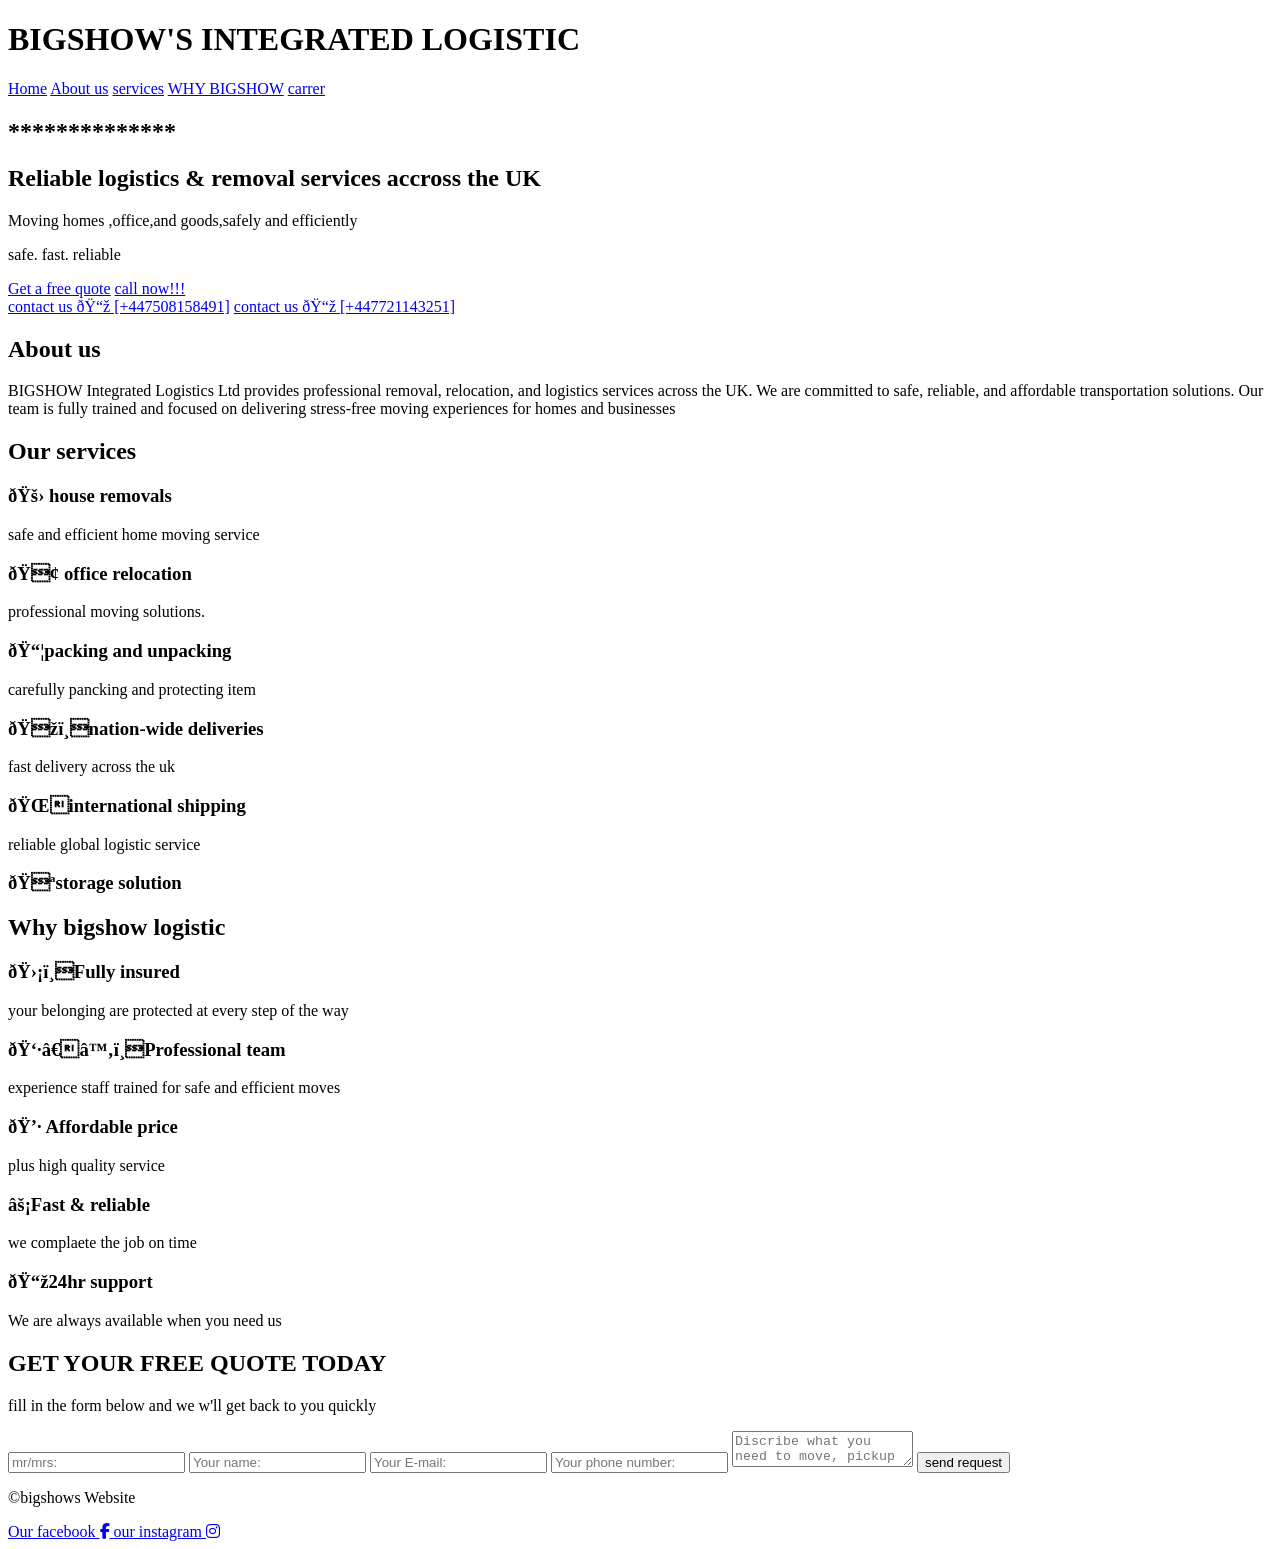
==== index.html @ 7c565eca "Add files via upload" ====
<!DOCTYPE html> 
<html lang = "em">
    <head>
    <link rel="stylesheet" href="../static/style/style.css">
    <link rel="stylesheet" href="https://cdnjs.cloudflare.com/ajax/libs/font-awesome/6.5.2/css/all.min.css">

        <meta charset ="UEF-8">
        <meta name="viewport" content="width = device-width, initial-scale=1.0">
        <meta name ="discription" content="reliable logistics & removal seriveces across the uk,fast ,safe and affordable">
        <title>BIGSHOW'S INTEGRATED LOGISTIC</title>
    </head>
    <body>
    <header class="navbar">
        <h1 class ="logo">BIGSHOW'S INTEGRATED LOGISTIC</h1>
        <nav class="nav-menue">
                <a href="#Home">Home</a>
                <a href="#aboutus">About us</a>
                <a href="#services"> services</a>
                <a href="#why">WHY BIGSHOW</a>
                <a href="career.html">carrer</a>
        </nav>
    </header>
    <section id="Home" class="hero">
        <div class="about-container">
            <h2>**************</h2>
            <h2> Reliable logistics & removal services accross the UK</h2>
            <p class = "su" > Moving  homes ,office,and goods,safely and efficiently </p>
            <p>safe. fast. reliable</p>
            <a href="#contact" class="btn">Get a free quote</a>
            <a href="tel:+447508158491" class="btn">call now!!!</a>
        </div>
    </section>
        <nav > 
            <a href="#contact">contact us 📞 [+447508158491]</a>
            <a href="#contacts">contact us 📞 [+447721143251]</a>
            
        </nav>

    
    <section id="aboutus" class="about">
        <h2>About us</h2>
        <p> BIGSHOW Integrated Logistics Ltd provides professional removal,
            relocation, and logistics services across the UK. We are committed
            to safe, reliable, and affordable transportation solutions.
        Our team is fully trained and focused on delivering stress-free
            moving experiences for homes and businesses</p>
    </section>
    <section id="services" class="services">
        <h2 class="it"> Our services </h2>
        <div class="services-grid">
            <div class="card">
                <h3>🚛 house removals</h3>
                <p>safe and efficient home moving service</p> 
            </div>
            <div class="card">
                <h3>🏢 office relocation</h3>
                <p>professional moving solutions.</p>
            </div>
            <div class="card">
                <h3>📦packing and unpacking</h3>
                <p>carefully pancking and protecting item </p>
            </div>
            <div class="card">
                <h3>🏞️nation-wide deliveries </h3>
                <p>fast delivery across the uk</p>
            </div>
            <div class="card">
                <h3>🌍international shipping</h3>
                <p>reliable global logistic service</p>
            </div>
            <div class="card">
                <h3>🏪storage solution</h3>
                <p></p>
            </div>
        </div>
    </section>
    <section id="why" class="why">
        <h2>Why bigshow logistic</h2>
        <div class="why-grid">
            <div class="why-card">
                <h3> 🛡️Fully insured</h3>
                <p>your belonging are protected at every step of the way </p>
            </div>
            <div class="why-card">
                <h3>👷‍♂️Professional team</h3>
                <p>experience staff trained for safe and efficient moves</p>
            </div>
            <div class="why-card">
                <h3>💷 Affordable price</h3>
                <p>plus high quality service</p>
            </div>
            <div class="why-card">
                <h3>⚡Fast & reliable</h3>
                <p> we complaete the job on time</p>
            </div>
            <div class="why-card">
                <h3>📞24hr support</h3>
                <p> We are always available when you need us </p>
            </div>
        </div>

    </section>
    <section id="contact" class="contact">
        <h2>GET YOUR FREE QUOTE TODAY</h2>
        <p>fill in the form below and we w'll get back to you quickly</p>
        <form action="https://formspree.io/f/mpqgwkeq" method="post">
            <input type="text" name="mr/mrs" placeholder="mr/mrs:" required>
            <input type="text" name="name" placeholder="Your name:" required>
            <input type="email"name="email" placeholder="Your E-mail:" required>
            <input type="tel" name="phone"placeholder="Your phone number:" required>
            <textarea name="message" placeholder="Discribe what you need to move, pickup location,destination and moving date:" required></textarea>
            <button type="submit"> send request</button>
        </form>
    </section>
    <footer>
        <p>&copy;bigshows Website</p>
        <div class="social-links">
            <a href="https://www.facebook.com/profile.php?id=61590866248976">Our facebook
                <i class="fab fa-facebook-f"></i>
            </a>
            <a href="https://www.instagram.com/bigshowintegratedlogistic?igsh=NGd2NGptNWk0YmZh"> our instagram
                <i class="fab fa-instagram"></i>
            </a>
        </div>
    </footer>

    </body>
</html>
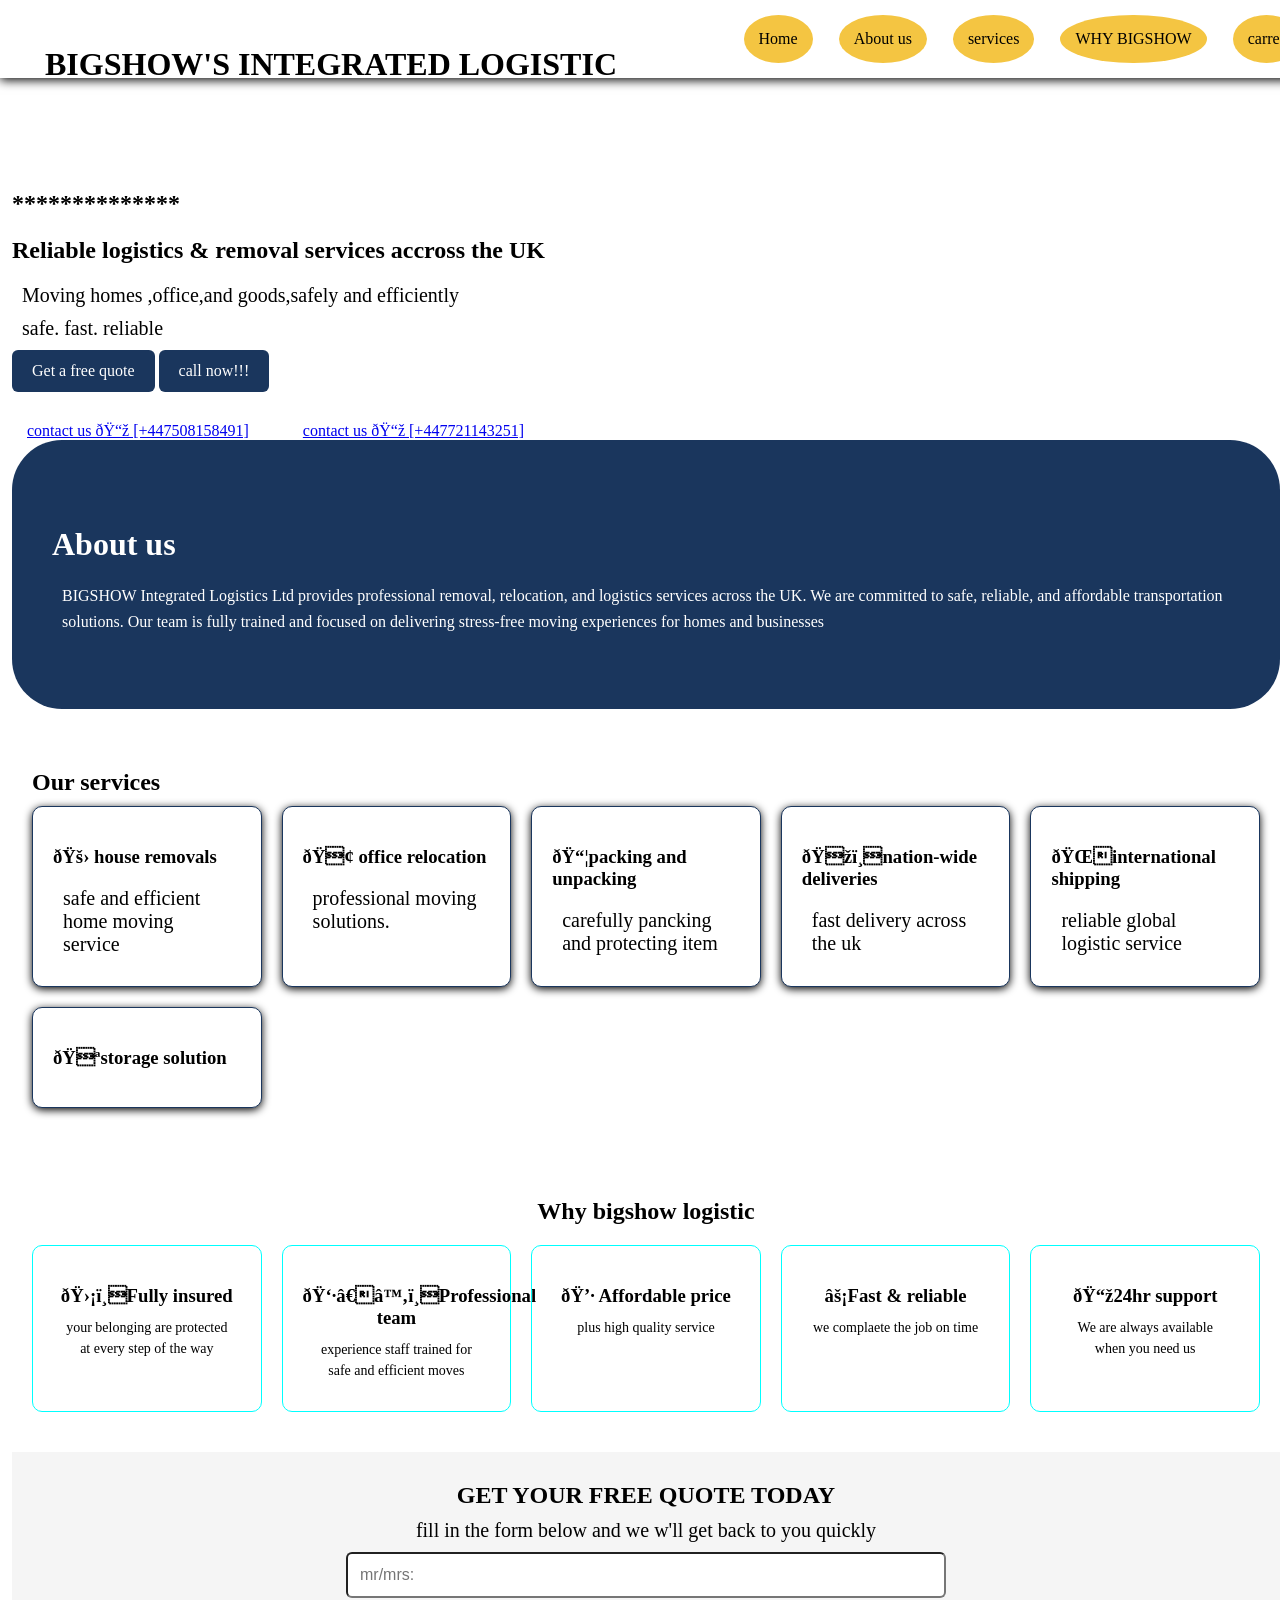
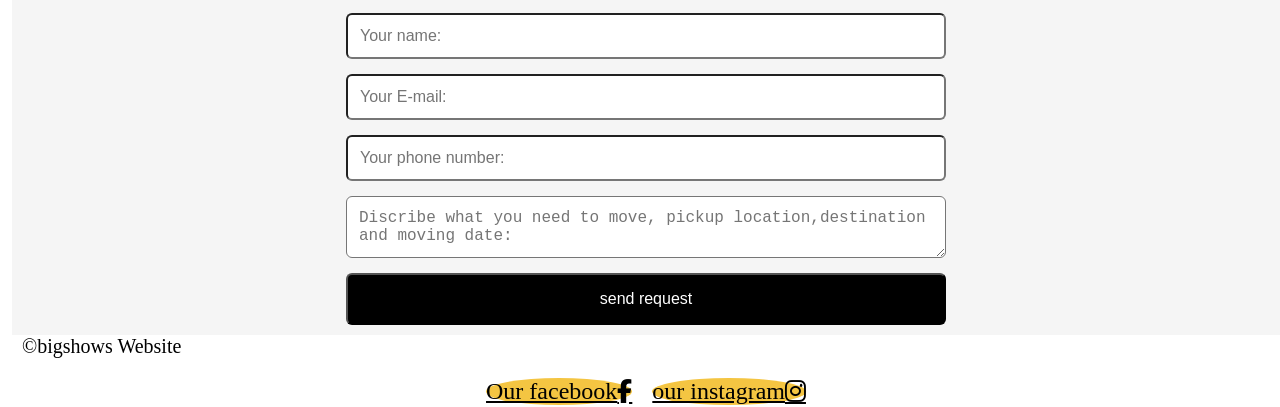
==== commit 1e8aa04a: "Refactor index.html structure and styles i left the extended link connection when it was still in th" ====
--- a/index.html
+++ b/index.html
@@ -1,7 +1,7 @@
 <!DOCTYPE html> 
 <html lang = "em">
     <head>
-    <link rel="stylesheet" href="../static/style/style.css">
+    <link rel="stylesheet" href="style.css">
     <link rel="stylesheet" href="https://cdnjs.cloudflare.com/ajax/libs/font-awesome/6.5.2/css/all.min.css">
 
         <meta charset ="UEF-8">
@@ -125,4 +125,4 @@
     </footer>
 
     </body>
-</html>+</html>
--- a/style.css
+++ b/style.css
@@ -0,0 +1,301 @@
+.logo{
+    color:  black;
+    font-weight: 10px;
+    margin-bottom:-30px;
+    outline: blue 20px;
+    border-radius: 20px;
+    padding: 15px;
+}
+
+.navbar{
+    position:fixed;
+    top: 0;
+    left: 0;
+    width: 100%;
+    background: white;
+    display: flex;
+    justify-content: space-between;
+    padding: 10px 30px;
+    align-items: center;
+    box-shadow: 0 2px 10px;
+    z-index:1000 rgba(0,0,0,0,1) ;
+
+}
+.nav-menue{
+    display: flex;
+    flex-direction: row;
+    gap: 20px;
+}
+.nav-menue a{
+    color: #000;
+    font-weight: 500;
+    background: #f4c542;
+    border-radius: 50%;
+    display:relative;
+    transition: 0.3s ease;
+    position: relative;
+    text-decoration: none;
+    color: white;
+}
+.nav-menue a::after{
+    content: "";
+    position: absolute;
+    left: 0;
+    bottom: -5px;
+    width: 100%;
+    height: 2px;
+    background:red;
+
+    transform: scaleX(0);
+    transform-origin: left;
+    transition: transform 0.3s ease;
+}
+.nav-menue a:hover::after{
+    transform: scaleX(1);
+}
+.nav-menue a:not(:hover)::after{
+    transform-origin: right;
+}
+.nav-menue a ::before{
+    left:50%;
+    transfrom:translateX(-50%)
+}
+.navbar nav{
+    display: flex;
+    flex-direction: row;
+    align-items: center;
+    gap: 6px;
+    flex-wrap: wrap;
+}
+.navbar nav a{
+    display: inline-block;
+    justify-content: space-between;
+    margin:0 10px;
+    color:black;
+    font-weight: 500;
+}
+.su{
+    font-size: 20px;
+}
+p{
+    font-size:20px;
+    margin: 10px;
+    margin-top: 0px;
+}
+body{
+    padding-top: 170px;
+    margin: 0px;
+    background-color:white;
+    border-radius: 20px;
+    margin-left:12px;
+}
+nav a{
+    
+    margin-right:20px;
+    justify-content: center;
+    gap: 20px;
+    text-align: center;
+    padding: 15px;
+
+}
+.other{
+    padding: 12px;
+    margin-bottom: 12px;
+    margin-top: -20px;
+    gap:6px;
+    display:inline-block;
+    margin-right:60px;
+    
+}
+nav a:hover{
+    background:white ;
+    color:red
+    
+}
+.btn{
+    display: inline-block;
+    padding: 12px 20px;
+    border-radius: 6px;
+    background: #1a365d;
+    margin-bottom: 30px;
+    color: white;
+    text-decoration:none;
+    
+}
+.btn:hover{
+    background:red;
+}
+.about{
+    padding: 60px 40px;
+    background:#1a365d;
+    border-radius: 50px;
+    color: #fff;
+    justify-content: center;
+    margin-bottom:40px;
+}
+.about h2{
+    font-size: 32px;
+    margin-bottom: 20px;
+
+}
+.about p{
+    font-size: 16px;
+    line-height: 1.6;
+    margin-bottom: 15px;
+    
+}
+.services{
+    padding: 60px 20px;
+}
+.it{
+    margin-top: -40px;
+}
+.services-grid{
+    display:grid;
+    grid-template-columns:repeat(auto-fit,minmax(200px,1fr));
+    gap:20px;
+    margin-top: -10px;
+}
+.card{
+    padding: 20px;
+    border-radius: 10px;
+    border: 1px solid #1a365d;
+    background:white;
+    box-shadow:0 2px 8px ;
+    transition: 0.3s;
+}
+.card:hover{
+    transform:translateY(-5px)
+}
+.why{
+    padding:80px 20px;
+    text-align: center;
+    margin-top: -70px;
+}
+.why-grid{
+    display: grid;
+    grid-template-columns:repeat(auto-fit,minmax(200px,1fr));
+    gap: 20px;
+
+}
+.why-card{
+    padding: 20px;
+    border-radius: 10px;
+    border: 1px solid aqua;
+    transition: 0.3s;
+    
+}
+.why-card:hover{
+    transform:translateY(5px);
+    box-shadow: o 5px 15px;
+
+}
+.why-card h3{
+    margin-bottom: 10px;
+}
+.why-card p{
+    font-size: 14px;
+    line-height: 1.5;
+}
+.contact{
+    padding: 10px;
+    text-align: center;
+    margin-top: -40px;
+    background:#f5f5f5;
+}
+.contact h2{
+    margin-bottom: 10px ;
+}
+.contact p{
+    margin-bottom: 10px;
+    color:black;
+
+}
+.contact form{
+    max-width: 600px;
+    margin: 0 auto;
+    display: flex;
+    flex-direction: column;
+    gap: 15px;
+}
+.contact input{
+    width:100%;
+    padding: 12px;
+    border-radius: 6px;
+    font-size: 16px;
+    box-sizing: border-box;
+}
+.contact textarea{
+    width:100%;
+    padding: 12px;
+    border-radius: 6px;
+    font-size: 16px;
+    box-sizing: border-box;
+    outline:1px #1a365d;
+    resize:vertical;
+}
+.contact button{
+    padding: 15px;
+    border-radius: 6px;
+    background: #000;
+    color: #fff;
+    font-size: 16px;
+    cursor: pointer;
+
+}
+.contact button:hover{
+    background: #333;
+}
+.social-links{
+    display: flex;
+    gap:20px;
+    margin-top:20px;
+    justify-content: center;
+}
+.social-links a{
+    background: #f4c542;
+    color: #000;
+    border-radius: 50%;
+    display: flex;
+    justify-content: center;
+    align-items: center;
+    font-size: 24px;
+    transition: o.3s ease;
+}
+.social-links a:hover{
+    background: #000;
+    color:#f4c542;
+    transform: translateY(-5px);
+}
+.careers{
+    padding: 60px 20px;
+    background: #0B3C5D;
+    color: white;
+}
+.career-form{
+    max-width: 600px;
+    margin: 0 auto;
+    display: flex;
+    flex-direction: column;
+    gap: 30px;
+}
+.career-form input,
+.career-form select,
+.career-form textarea{
+    padding: 12px;
+    border-radius: 8px;
+    border: none;
+    font-size: 16px;
+}
+.career-form button{
+    padding: 12px;
+    background: #F4C542;
+    border: none;
+    font-weight: bold;
+    cursor: pointer;
+    border-radius: 8px;
+}
+.career-form button:hover{
+    background: white;
+    color: black;
+}
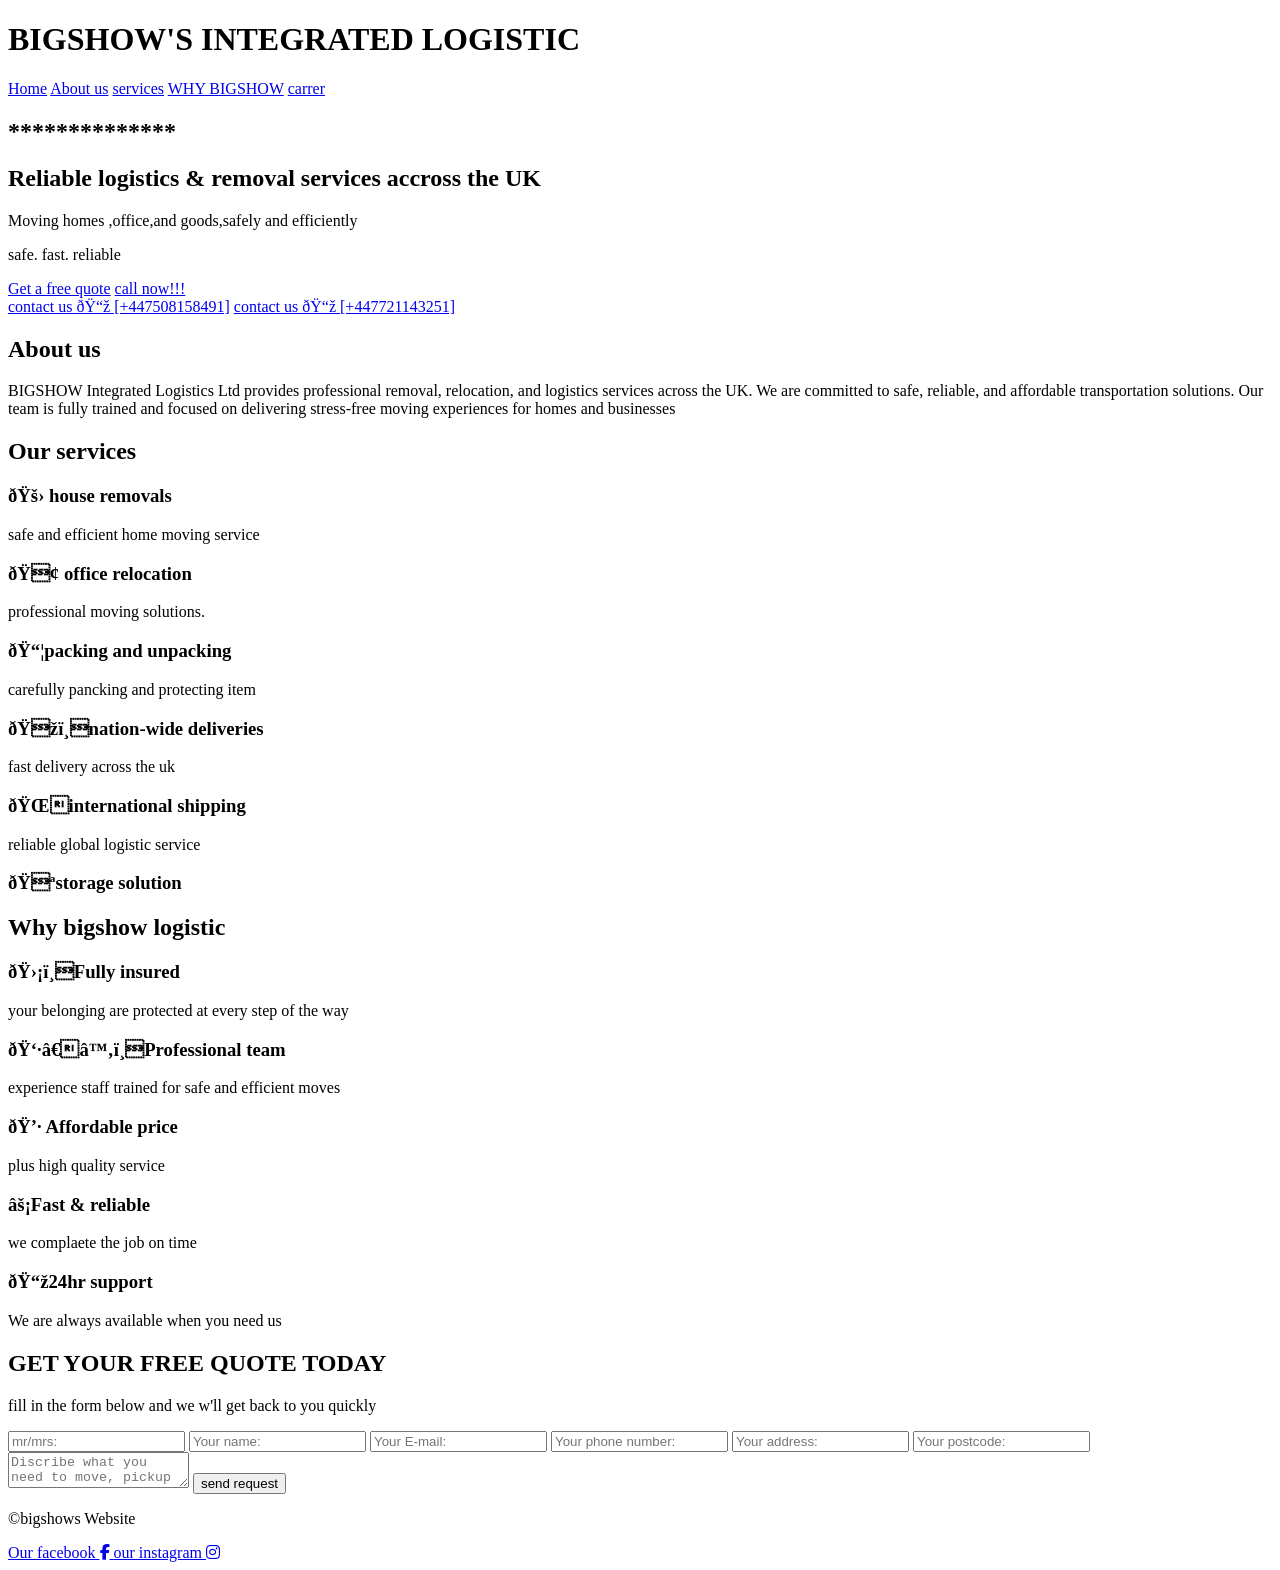
==== commit fd9cd203: "Add files via upload updated the customer input properly in order to narrow where the customer leave" ====
--- a/index.html
+++ b/index.html
@@ -1,7 +1,7 @@
 <!DOCTYPE html> 
 <html lang = "em">
     <head>
-    <link rel="stylesheet" href="style.css">
+    <link rel="stylesheet" href="../static/style/style.css">
     <link rel="stylesheet" href="https://cdnjs.cloudflare.com/ajax/libs/font-awesome/6.5.2/css/all.min.css">
 
         <meta charset ="UEF-8">
@@ -108,6 +108,8 @@
             <input type="text" name="name" placeholder="Your name:" required>
             <input type="email"name="email" placeholder="Your E-mail:" required>
             <input type="tel" name="phone"placeholder="Your phone number:" required>
+            <input type=" text" name="address" placeholder="Your address:" required>
+            <input type="text" name="postcode" placeholder="Your postcode:" required>
             <textarea name="message" placeholder="Discribe what you need to move, pickup location,destination and moving date:" required></textarea>
             <button type="submit"> send request</button>
         </form>
@@ -125,4 +127,4 @@
     </footer>
 
     </body>
-</html>
+</html>
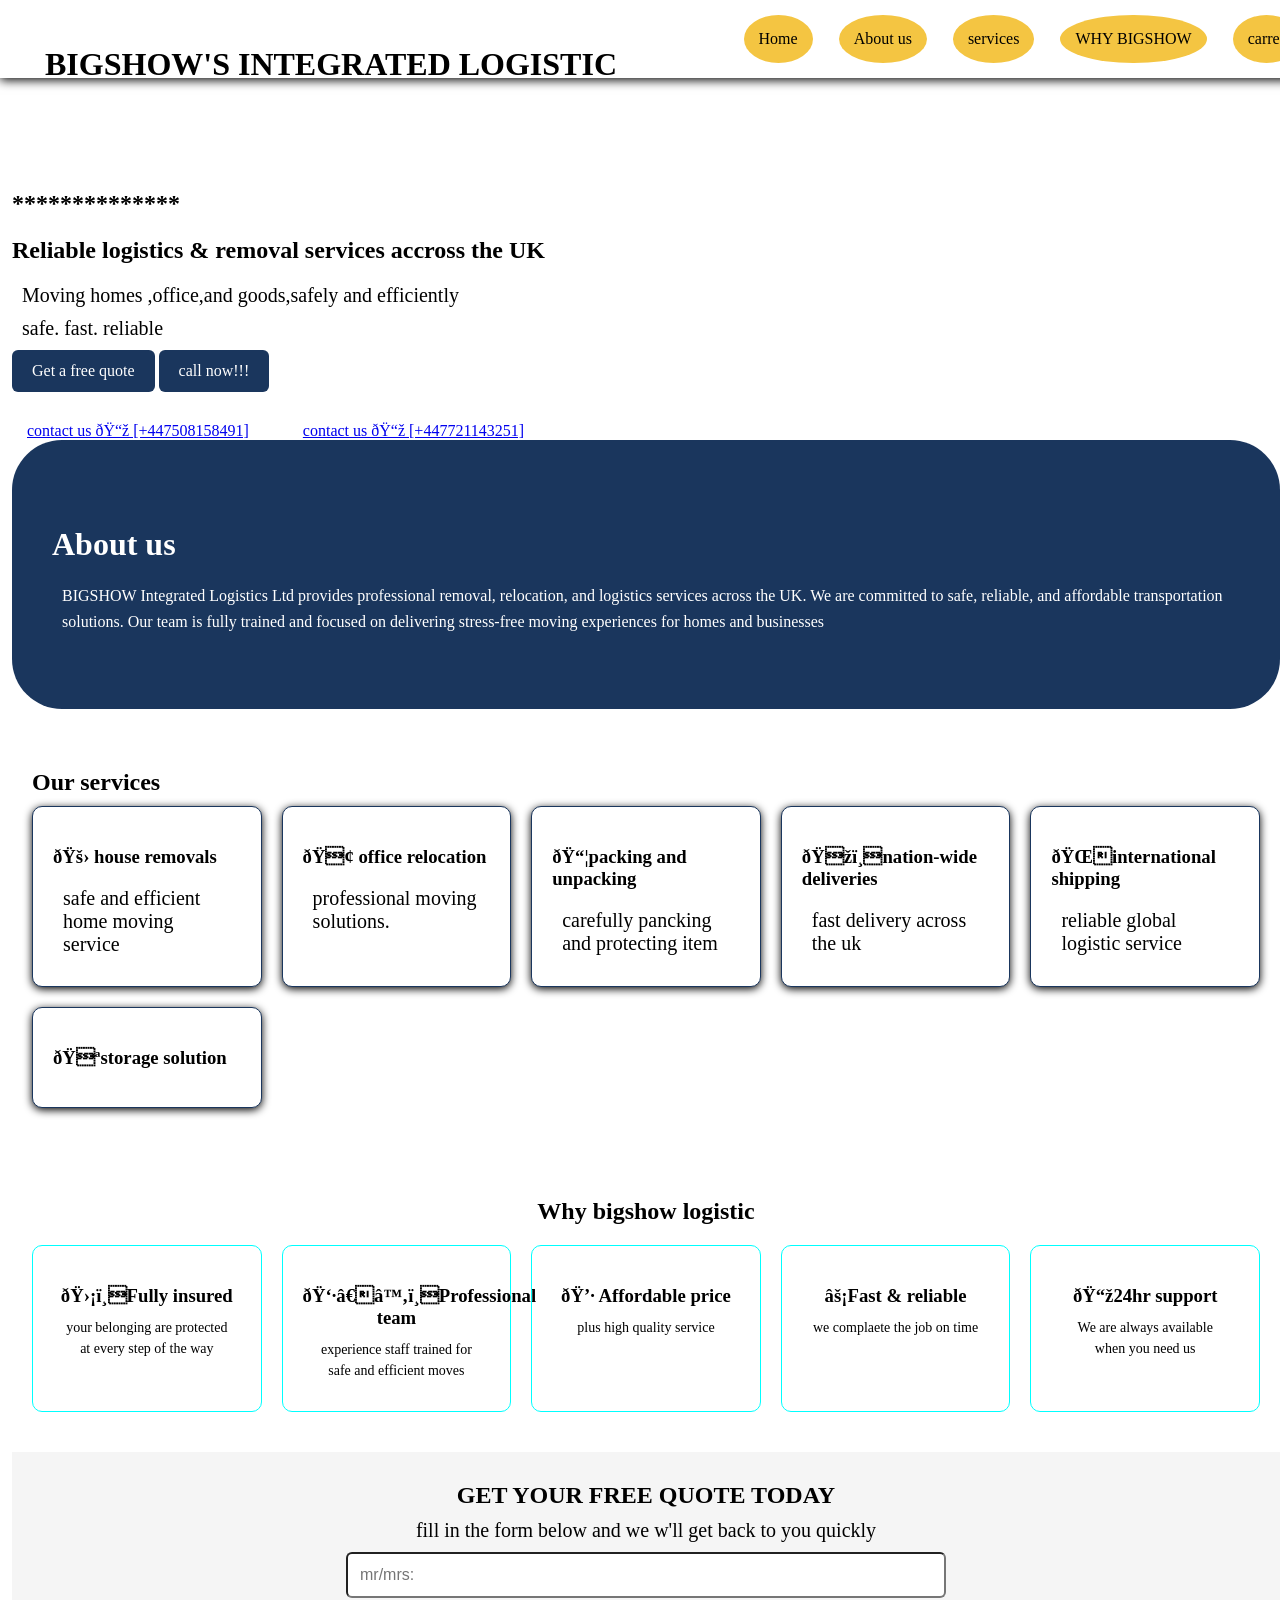
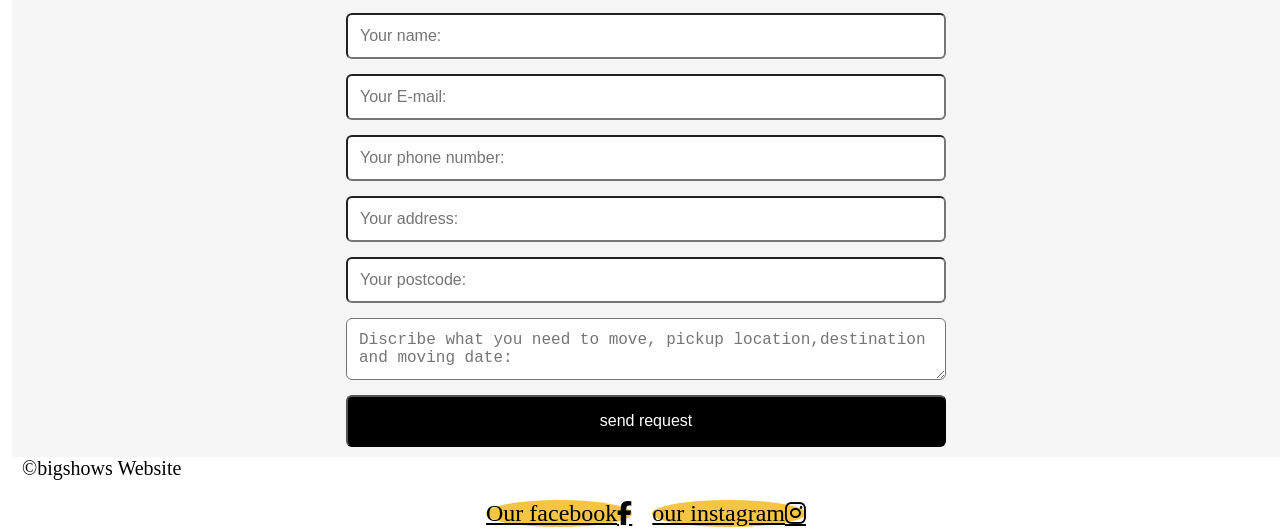
==== commit ac31dc54: "Add files via upload should link style now" ====
--- a/index.html
+++ b/index.html
@@ -1,7 +1,7 @@
 <!DOCTYPE html> 
 <html lang = "em">
     <head>
-    <link rel="stylesheet" href="../static/style/style.css">
+    <link rel="stylesheet" href="./style.css">
     <link rel="stylesheet" href="https://cdnjs.cloudflare.com/ajax/libs/font-awesome/6.5.2/css/all.min.css">
 
         <meta charset ="UEF-8">
--- a/style.css
+++ b/style.css
@@ -0,0 +1,301 @@
+.logo{
+    color:  black;
+    font-weight: 10px;
+    margin-bottom:-30px;
+    outline: blue 20px;
+    border-radius: 20px;
+    padding: 15px;
+}
+
+.navbar{
+    position:fixed;
+    top: 0;
+    left: 0;
+    width: 100%;
+    background: white;
+    display: flex;
+    justify-content: space-between;
+    padding: 10px 30px;
+    align-items: center;
+    box-shadow: 0 2px 10px;
+    z-index:1000 rgba(0,0,0,0,1) ;
+
+}
+.nav-menue{
+    display: flex;
+    flex-direction: row;
+    gap: 20px;
+}
+.nav-menue a{
+    color: #000;
+    font-weight: 500;
+    background: #f4c542;
+    border-radius: 50%;
+    display:relative;
+    transition: 0.3s ease;
+    position: relative;
+    text-decoration: none;
+    color: white;
+}
+.nav-menue a::after{
+    content: "";
+    position: absolute;
+    left: 0;
+    bottom: -5px;
+    width: 100%;
+    height: 2px;
+    background:red;
+
+    transform: scaleX(0);
+    transform-origin: left;
+    transition: transform 0.3s ease;
+}
+.nav-menue a:hover::after{
+    transform: scaleX(1);
+}
+.nav-menue a:not(:hover)::after{
+    transform-origin: right;
+}
+.nav-menue a ::before{
+    left:50%;
+    transfrom:translateX(-50%)
+}
+.navbar nav{
+    display: flex;
+    flex-direction: row;
+    align-items: center;
+    gap: 6px;
+    flex-wrap: wrap;
+}
+.navbar nav a{
+    display: inline-block;
+    justify-content: space-between;
+    margin:0 10px;
+    color:black;
+    font-weight: 500;
+}
+.su{
+    font-size: 20px;
+}
+p{
+    font-size:20px;
+    margin: 10px;
+    margin-top: 0px;
+}
+body{
+    padding-top: 170px;
+    margin: 0px;
+    background-color:white;
+    border-radius: 20px;
+    margin-left:12px;
+}
+nav a{
+    
+    margin-right:20px;
+    justify-content: center;
+    gap: 20px;
+    text-align: center;
+    padding: 15px;
+
+}
+.other{
+    padding: 12px;
+    margin-bottom: 12px;
+    margin-top: -20px;
+    gap:6px;
+    display:inline-block;
+    margin-right:60px;
+    
+}
+nav a:hover{
+    background:white ;
+    color:red
+    
+}
+.btn{
+    display: inline-block;
+    padding: 12px 20px;
+    border-radius: 6px;
+    background: #1a365d;
+    margin-bottom: 30px;
+    color: white;
+    text-decoration:none;
+    
+}
+.btn:hover{
+    background:red;
+}
+.about{
+    padding: 60px 40px;
+    background:#1a365d;
+    border-radius: 50px;
+    color: #fff;
+    justify-content: center;
+    margin-bottom:40px;
+}
+.about h2{
+    font-size: 32px;
+    margin-bottom: 20px;
+
+}
+.about p{
+    font-size: 16px;
+    line-height: 1.6;
+    margin-bottom: 15px;
+    
+}
+.services{
+    padding: 60px 20px;
+}
+.it{
+    margin-top: -40px;
+}
+.services-grid{
+    display:grid;
+    grid-template-columns:repeat(auto-fit,minmax(200px,1fr));
+    gap:20px;
+    margin-top: -10px;
+}
+.card{
+    padding: 20px;
+    border-radius: 10px;
+    border: 1px solid #1a365d;
+    background:white;
+    box-shadow:0 2px 8px ;
+    transition: 0.3s;
+}
+.card:hover{
+    transform:translateY(-5px)
+}
+.why{
+    padding:80px 20px;
+    text-align: center;
+    margin-top: -70px;
+}
+.why-grid{
+    display: grid;
+    grid-template-columns:repeat(auto-fit,minmax(200px,1fr));
+    gap: 20px;
+
+}
+.why-card{
+    padding: 20px;
+    border-radius: 10px;
+    border: 1px solid aqua;
+    transition: 0.3s;
+    
+}
+.why-card:hover{
+    transform:translateY(5px);
+    box-shadow: o 5px 15px;
+
+}
+.why-card h3{
+    margin-bottom: 10px;
+}
+.why-card p{
+    font-size: 14px;
+    line-height: 1.5;
+}
+.contact{
+    padding: 10px;
+    text-align: center;
+    margin-top: -40px;
+    background:#f5f5f5;
+}
+.contact h2{
+    margin-bottom: 10px ;
+}
+.contact p{
+    margin-bottom: 10px;
+    color:black;
+
+}
+.contact form{
+    max-width: 600px;
+    margin: 0 auto;
+    display: flex;
+    flex-direction: column;
+    gap: 15px;
+}
+.contact input{
+    width:100%;
+    padding: 12px;
+    border-radius: 6px;
+    font-size: 16px;
+    box-sizing: border-box;
+}
+.contact textarea{
+    width:100%;
+    padding: 12px;
+    border-radius: 6px;
+    font-size: 16px;
+    box-sizing: border-box;
+    outline:1px #1a365d;
+    resize:vertical;
+}
+.contact button{
+    padding: 15px;
+    border-radius: 6px;
+    background: #000;
+    color: #fff;
+    font-size: 16px;
+    cursor: pointer;
+
+}
+.contact button:hover{
+    background: #333;
+}
+.social-links{
+    display: flex;
+    gap:20px;
+    margin-top:20px;
+    justify-content: center;
+}
+.social-links a{
+    background: #f4c542;
+    color: #000;
+    border-radius: 50%;
+    display: flex;
+    justify-content: center;
+    align-items: center;
+    font-size: 24px;
+    transition: o.3s ease;
+}
+.social-links a:hover{
+    background: #000;
+    color:#f4c542;
+    transform: translateY(-5px);
+}
+.careers{
+    padding: 60px 20px;
+    background: #0B3C5D;
+    color: white;
+}
+.career-form{
+    max-width: 600px;
+    margin: 0 auto;
+    display: flex;
+    flex-direction: column;
+    gap: 30px;
+}
+.career-form input,
+.career-form select,
+.career-form textarea{
+    padding: 12px;
+    border-radius: 8px;
+    border: none;
+    font-size: 16px;
+}
+.career-form button{
+    padding: 12px;
+    background: #F4C542;
+    border: none;
+    font-weight: bold;
+    cursor: pointer;
+    border-radius: 8px;
+}
+.career-form button:hover{
+    background: white;
+    color: black;
+}
